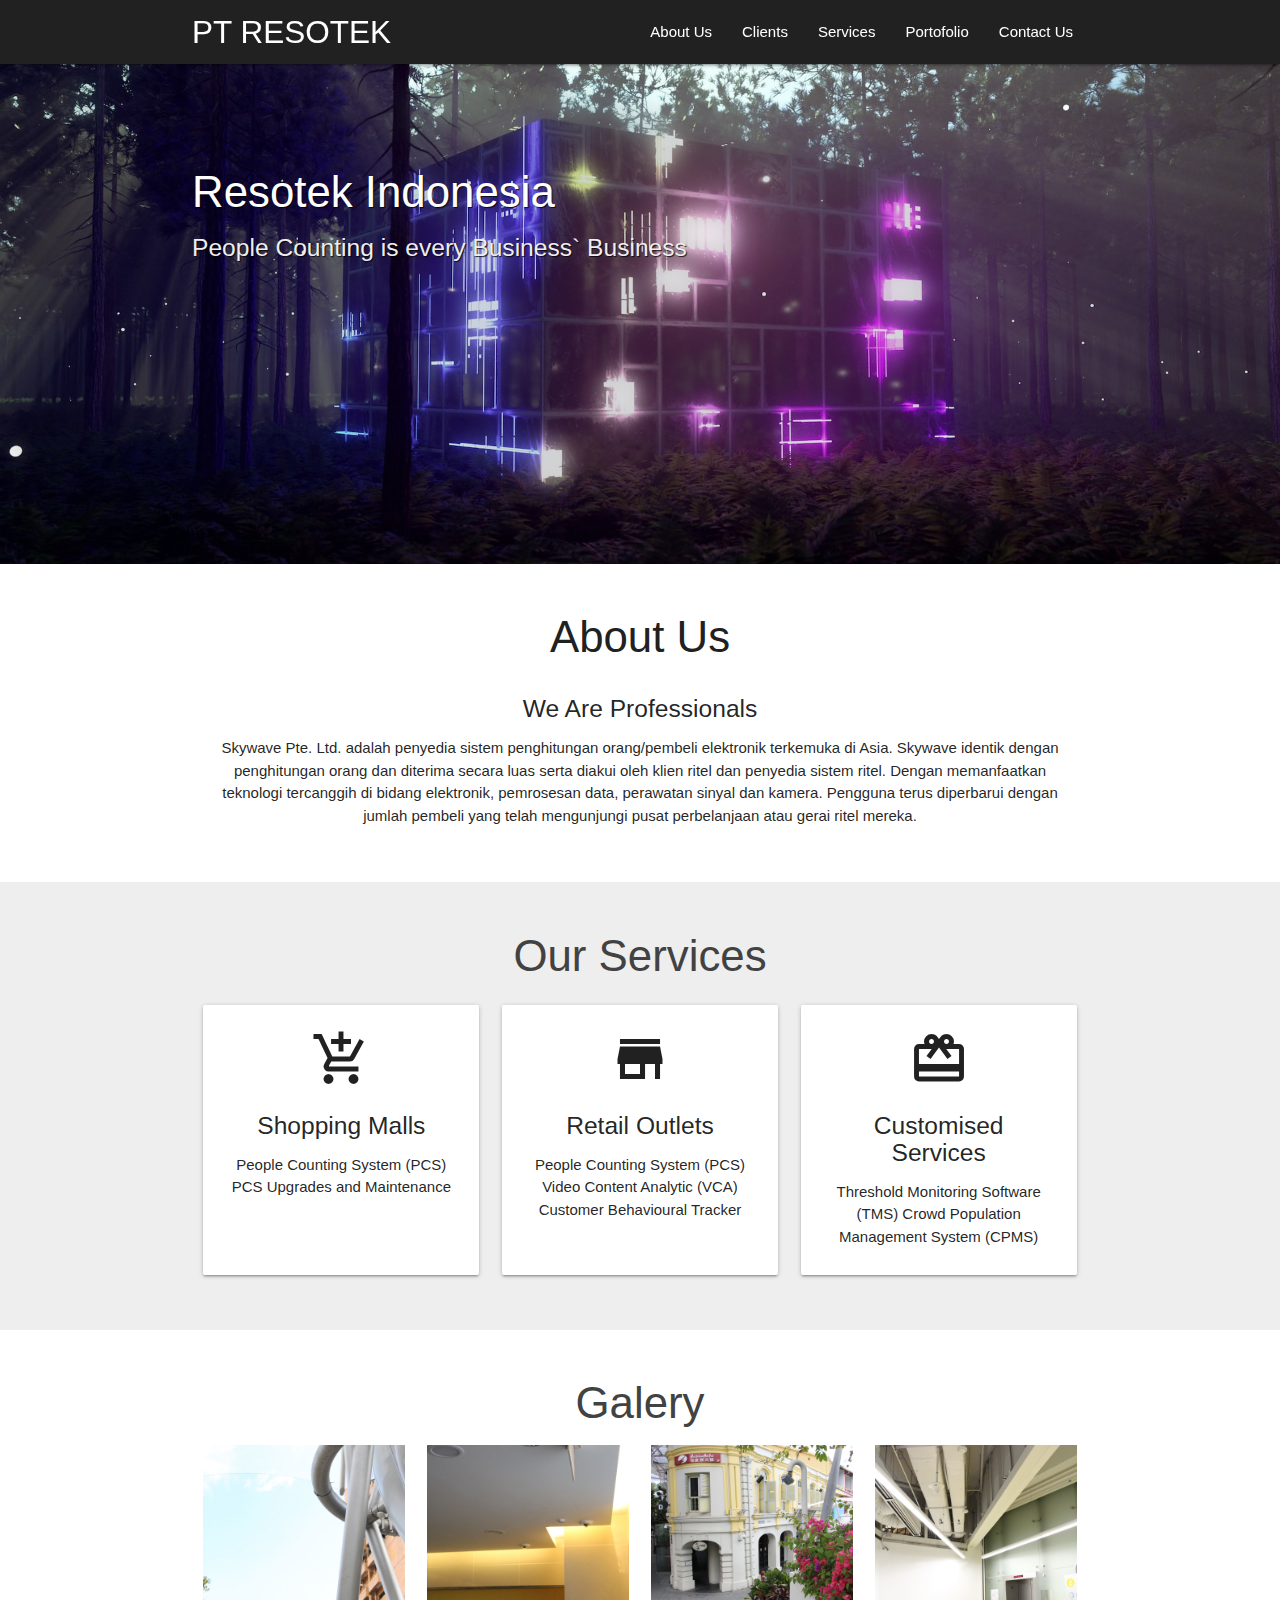
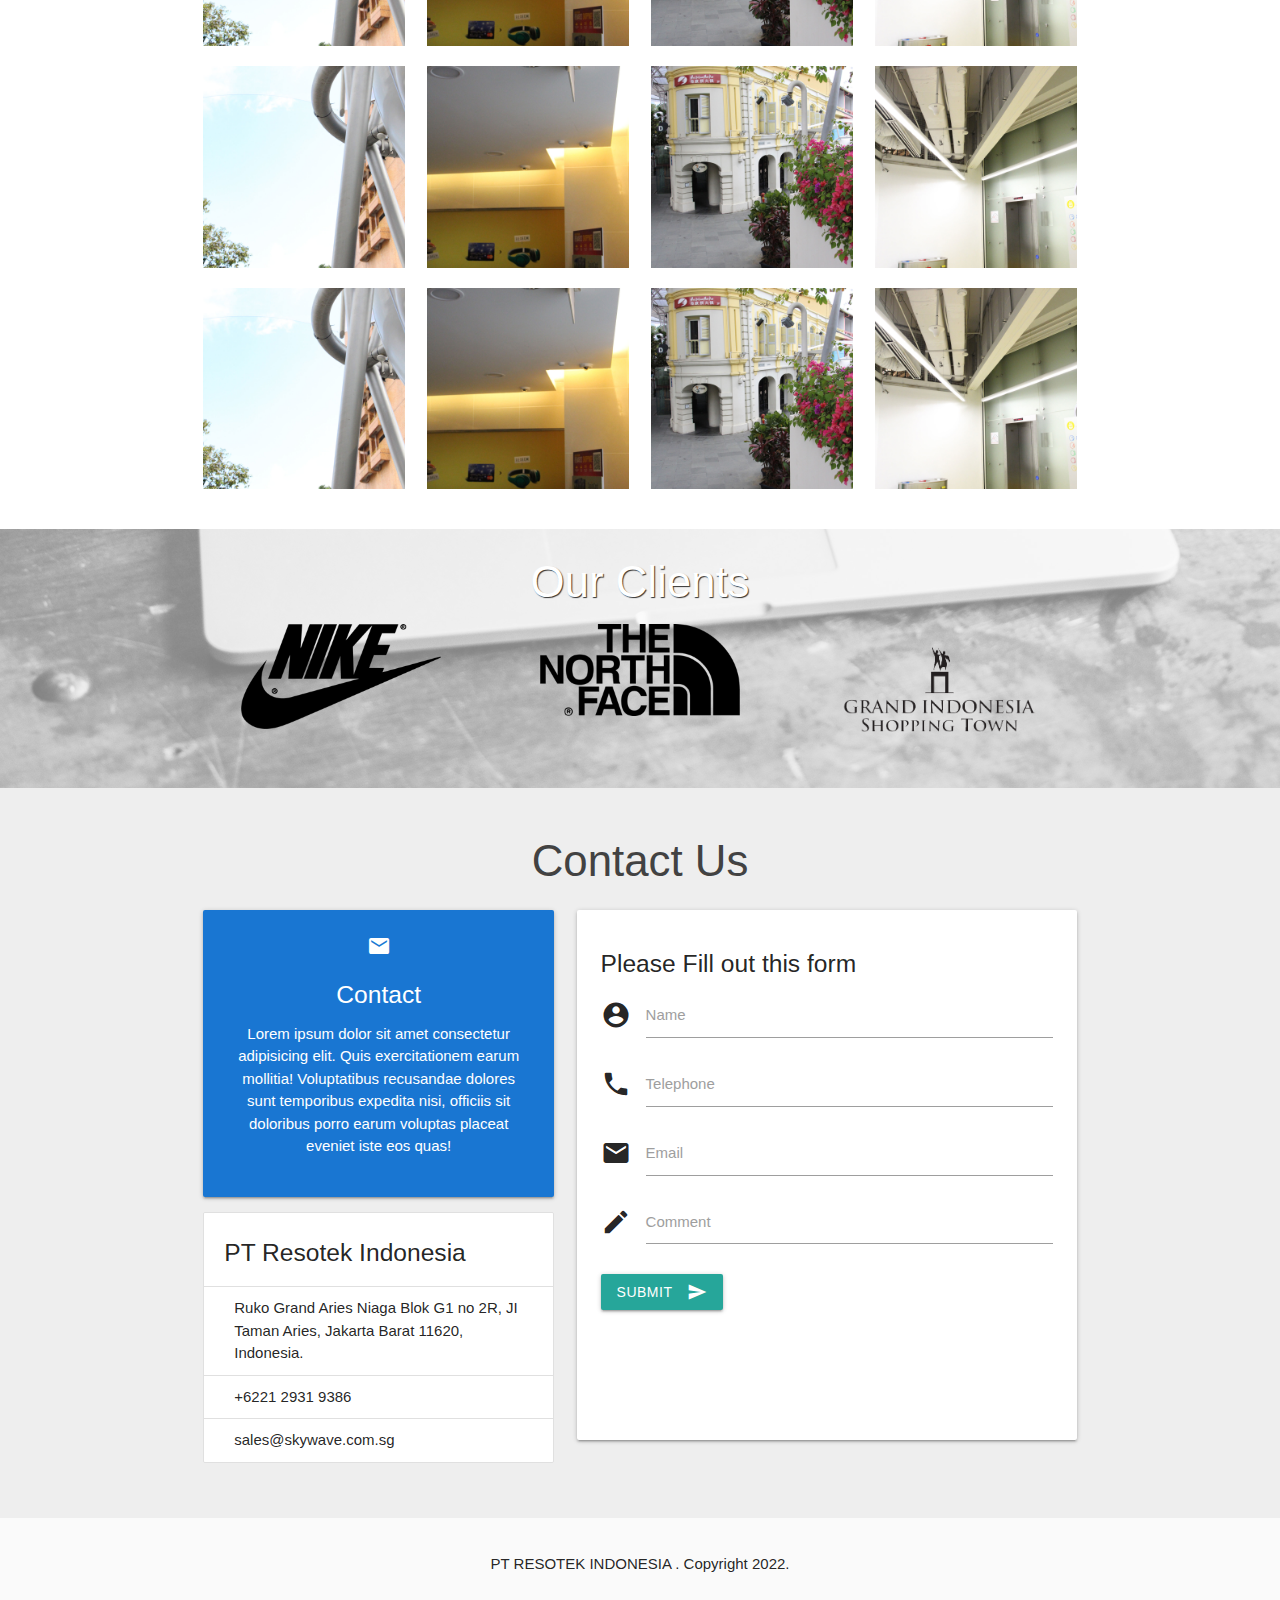
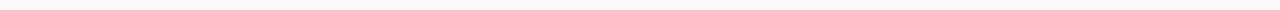
==== index.html @ bae6e1a5 "first_commit" ====
<!DOCTYPE html>
<html>
  <head>
    <!--Import Google Icon Font-->
    <link href="https://fonts.googleapis.com/icon?family=Material+Icons" rel="stylesheet" />
    <!--Import materialize.css-->
    <link type="text/css" rel="stylesheet" href="css/materialize.min.css" media="screen,projection" />

    <!--Let browser know website is optimized for mobile-->
    <meta name="viewport" content="width=device-width, initial-scale=1.0" />
    <title>PT Resotek Indonesia</title>
  </head>

  <!--MyCss-->
  <link rel="stylesheet" href="css/style.css">
  <!--end Mycss-->

  <body>
    <!--Navbar-->
    <div id="slider" class="navbar-fixed ">   
      <nav class="grey darken-4">
        <div class="container">
          <div class="nav-wrapper">
            <a href="#slider" class="brand-logo">PT RESOTEK</a>
            <a href="#" data-target="mobile-Nav" class="sidenav-trigger"><i class="material-icons">menu</i></a>
            <ul class="right hide-on-med-and-down black-text">
              <li><a href="#about">About Us</a></li>
              <li><a href="#clients">Clients</a></li>
              <li><a href="#service">Services</a></li>
              <li><a href="#galery">Portofolio</a></li>
              <li><a href="#contact">Contact Us</a></li>
            </ul>
            </ul>
          </div>
        </div>
      </nav>
    </div>
    <!--end navbar-->

    <!--sideNav-->
    <ul class="sidenav" id="mobile-Nav">
        <li><a href="#about">About Us</a></li>
              <li><a href="#clients">Clients</a></li>
              <li><a href="#service">Services</a></li>
              <li><a href="#galery">Portofolio</a></li>
              <li><a href="#contact">Contact Us</a></li>
    </ul>
    <!--End sideNav-->

    <!--slide-->
    <!--Materializecss: JaveScript -> media -> slider -->
    <div class="slider">
        <ul class="slides">
          <li>
            <img src= "img/slider/5.jpg"> <!-- random image -->
            <div class="caption left-align">
              <h3>Resotek Indonesia</h3>
              <h5 class="light grey-text text-lighten-3">People Counting is every Business` Business</h5>
            </div>
          </li>
          <li>
            <img src= "img/slider/8.jpg"> <!-- random image -->
            <div class="caption right-align">
              <h3>Resotek Indonesia</h3>
              <h5 class="light grey-text text-lighten-3">People Counting is every Business` Business</h5>
            </div>
          </li>
          <li>
            <img src= "img/slider/6.jpg"> <!-- random image -->
            <div class="caption center-align">
              <h3>Resotek Indonesia</h3>
              <h5 class="light grey-text text-lighten-3">People Counting is every Business` Business</h5>
            </div>
          </li>
          </ul>
          </div>
    <!--end slide-->

    <!--About Us-->
    <!--Materializecss: CSS -> GRID -->
    <section id="about" class="about scrollspy">
        <div class="container">
        <div class="row">
                <h3 class="center light grey-text text-darken-4">About Us</h3> 
                <div class="col">
            <h5 class="center">We Are Professionals</h5>
            <p class="center">Skywave Pte. Ltd. adalah penyedia sistem penghitungan orang/pembeli elektronik terkemuka di Asia. Skywave identik dengan penghitungan orang dan diterima secara luas serta diakui oleh klien ritel dan penyedia sistem ritel.

              Dengan memanfaatkan teknologi tercanggih di bidang elektronik, pemrosesan data, perawatan sinyal dan kamera. Pengguna terus diperbarui dengan jumlah pembeli yang telah mengunjungi pusat perbelanjaan atau gerai ritel mereka.</p>       
    </div>
                                
    </div>
    </div>
    </section>

    <!--end About Us-->

    <!--Service-->
     <!--Materializecss: Component -> Cards -->
     <!--Materializecss: Component -> Icon -->
    <section id="service" class="service grey lighten-3 scrollspy">
      <div class="container">
        <div class="row">
          <h3 class="light center grey-text text-darken-3">Our Services</h3>
          <div class="col m4 s12">
            <div id="panel" class="card-panel center">
              <i class="material-icons medium">add_shopping_cart</i>
              <h5>Shopping Malls</h5>
              <ul>
                <li>People Counting System (PCS)</li>
                <li>  PCS Upgrades and Maintenance</li>
            </div>
          </div>
          <div class="col m4 s12">
            <div id="panel" class="card-panel center">
              <i class="material-icons medium">store</i>
              <h5>Retail Outlets</h5>
              <ul>
               <l1> People Counting System (PCS) </l1>
               <l1> Video Content Analytic (VCA) </l1>
               <l1> Customer Behavioural Tracker </l1>
            </div>
          </div>
          <div class="col m4 s12">
            <div id="panel" class="card-panel center">
              <i class="material-icons medium">card_giftcard</i>
              <h5>Customised Services</h5>
              <ul>
               <l1> Threshold Monitoring Software (TMS)</l1>
               <l1> Crowd Population Management System (CPMS) </l1>
            </div>
          </div>
        </div>
      </div>
    </section>
    <!--end Service-->

    <!--Galery-->
    <!--JavaScript -> Media -> MaterialBox -->
    <section id="galery" class="galery scrollspy">
      <div class="container">
          <h3 class="light center grey-text text-darken-3">Galery</h3>
          <div class="row">
            <div class="col m3 s12">
              <img src="img/galery/bracketdetector.jpg" class="responsive-img materialboxed" >
            </div>
            <div class="col m3 s12">
              <img src="img/galery/flushedsensor.jpg" class="responsive-img materialboxed" >
            </div>
            <div class="col m3 s12">
              <img src="img/galery/poledetector.jpg" class="responsive-img materialboxed" >
            </div>
            <div class="col m3 s12">
              <img src="img/galery/surfacesensor.jpg" class="responsive-img materialboxed" >
            </div>
          </div>
          <div class="row">
            <div class="col m3 s12">
              <img src="img/galery/bracketdetector.jpg" class="responsive-img materialboxed" >
            </div>
            <div class="col m3 s12">
              <img src="img/galery/flushedsensor.jpg" class="responsive-img materialboxed" >
            </div>
            <div class="col m3 s12">
              <img src="img/galery/poledetector.jpg" class="responsive-img materialboxed" >
            </div>
            <div class="col m3 s12">
              <img src="img/galery/surfacesensor.jpg" class="responsive-img materialboxed" >
            </div>
          </div>
          <div class="row">
            <div class="col m3 s12">
              <img src="img/galery/bracketdetector.jpg" class="responsive-img materialboxed" >
            </div>
            <div class="col m3 s12">
              <img src="img/galery/flushedsensor.jpg" class="responsive-img materialboxed" >
            </div>
            <div class="col m3 s12">
              <img src="img/galery/poledetector.jpg" class="responsive-img materialboxed" >
            </div>
            <div class="col m3 s12">
              <img src="img/galery/surfacesensor.jpg" class="responsive-img materialboxed" >
            </div>
          </div>
      </div>
    </section>
    <!--End Galery-->

      <!--Our Clients-->
    <!--Materializecss: JavaScript -> Parallax -->
    <div id="clients" class="parallax-container scrollspy">
      <div class="parallax"><img src="img/slider/4.png"></div>

      <div class="container clients">
        <h3 class="center light white-text">Our Clients</h3>
        <div class="row">
          <div class="col m4 s12 center">
            <img src="img/clients/nike2.png">
          </div>
          <div class="col m4 s12 center">
            <img src="img/clients/tnf4.png">
          </div>
          <div class="col m4 s12 center"> 
            <img src="img/clients/gi.png">
          </div>
        </div>
      </div>
    </div>

    <!--end Clients-->


    <!--contact-->
    <section id="contact" class="contact grey lighten-3 scrollspy">
      <div class="container">
        <h3 class="light center grey-text text-darken-3">Contact Us</h3>
        <div class="row">
          <div class="col m5 sm12">
            <div class="card-panel blue darken-2 center white-text">
              <i class="material-icons">email</i>
              <h5>Contact</h5>
              <p>Lorem ipsum dolor sit amet consectetur adipisicing elit. Quis exercitationem earum mollitia! Voluptatibus recusandae dolores sunt temporibus expedita nisi, officiis sit doloribus porro earum voluptas placeat eveniet iste eos quas!</p>
            </div>
            <!--Materiale : Component -> Collection -> header -->
            
      <ul class="collection with-header"> 
        <li class="collection-header"><h5>PT Resotek Indonesia</h5></li>
        <li class="collection-item">Ruko Grand Aries Niaga Blok G1 no 2R, JI Taman Aries, Jakarta Barat 11620, Indonesia.</li>
        <li class="collection-item">+6221 2931 9386</li>
        <li class="collection-item"> 	sales@skywave.com.sg </li>
      </ul>
          </div>

          <div class="col m7 s12">
            <form>
              <div id="contact-card" class="card-panel">
                <h5>Please Fill out this form</h5>    
                <div class="input-field">
                  <i class="material-icons prefix">account_circle</i>
                  <input id="name" type="text" required class="validate">
                  <label for="name">Name</label>
                </div>
                <div class="input-field">
                  <i class="material-icons prefix">phone</i>
                  <input id="telephone" type="tel" class="validate">
                  <label for="telephone">Telephone</label>
                </div>
                <div class="input-field">
                  <i class="material-icons prefix">email</i>
                  <input id="email" type="email" class="validate">
                  <label for="email">Email</label>
                </div>
                <div class="input-field">
                  <i class="material-icons prefix">mode_edit</i>
                  <textarea id="icon_prefix2" class="materialize-textarea"></textarea>
                  <label for="icon_prefix2">Comment</label>
                </div>
                <button class="btn waves-effect waves-light" type="submit" name="action">Submit
                  <i class="material-icons right">send</i>
                </button>
              </div>
            </form>
          </div>

        </div>
      </div>
    </section>
    <!--end contact-->

    <!--footer-->

    <footer class="grey lighten-5 center">
      <p class="flow text">PT RESOTEK INDONESIA . Copyright 2022.</p>
    </footer>

    <!--end footer-->

    <!--JavaScript at end of body for optimized loading-->
    <script type="text/javascript" src="js/materialize.min.js"></script>
    <script>
        var sideNav = document.querySelectorAll('.sidenav')
        M.Sidenav.init(sideNav)

        var slider = document.querySelectorAll('.slider')
        M.Slider.init(slider, {
            indicators:false,
            interval:3000,
            height:500
        })

        var parallax = document.querySelectorAll('.parallax')
        M.Parallax.init(parallax)

        var galery = document.querySelectorAll('.materialboxed')
        M.Materialbox.init(galery)

        var elems = document.querySelectorAll('.scrollspy');
        M.ScrollSpy.init(elems,{
          scrollOffset:30
        });

    </script>
  </body>
</html>
---- css/style.css ----
.slider h3,
.slider h5,
.clients h3 {
  text-shadow: 1px 1px 1px rgba(0, 0, 0, 0.8);
}

.parallax-container {
  height: 20%;
}

.parallax img {
  filter: grayscale(1);
  opacity: 0.5 !important;
}

.clients img {
  max-width: 200px;
  filter: drop-shadow(1px 1px 1px 1px rgba(0, 0, 0, 0.8));
}

section {
  padding: 20px 0;
}

#panel {
  height: 270px;
}

#contact-card {
  height: 530px;
}

section,
footer {
  padding: 20px 0;
}
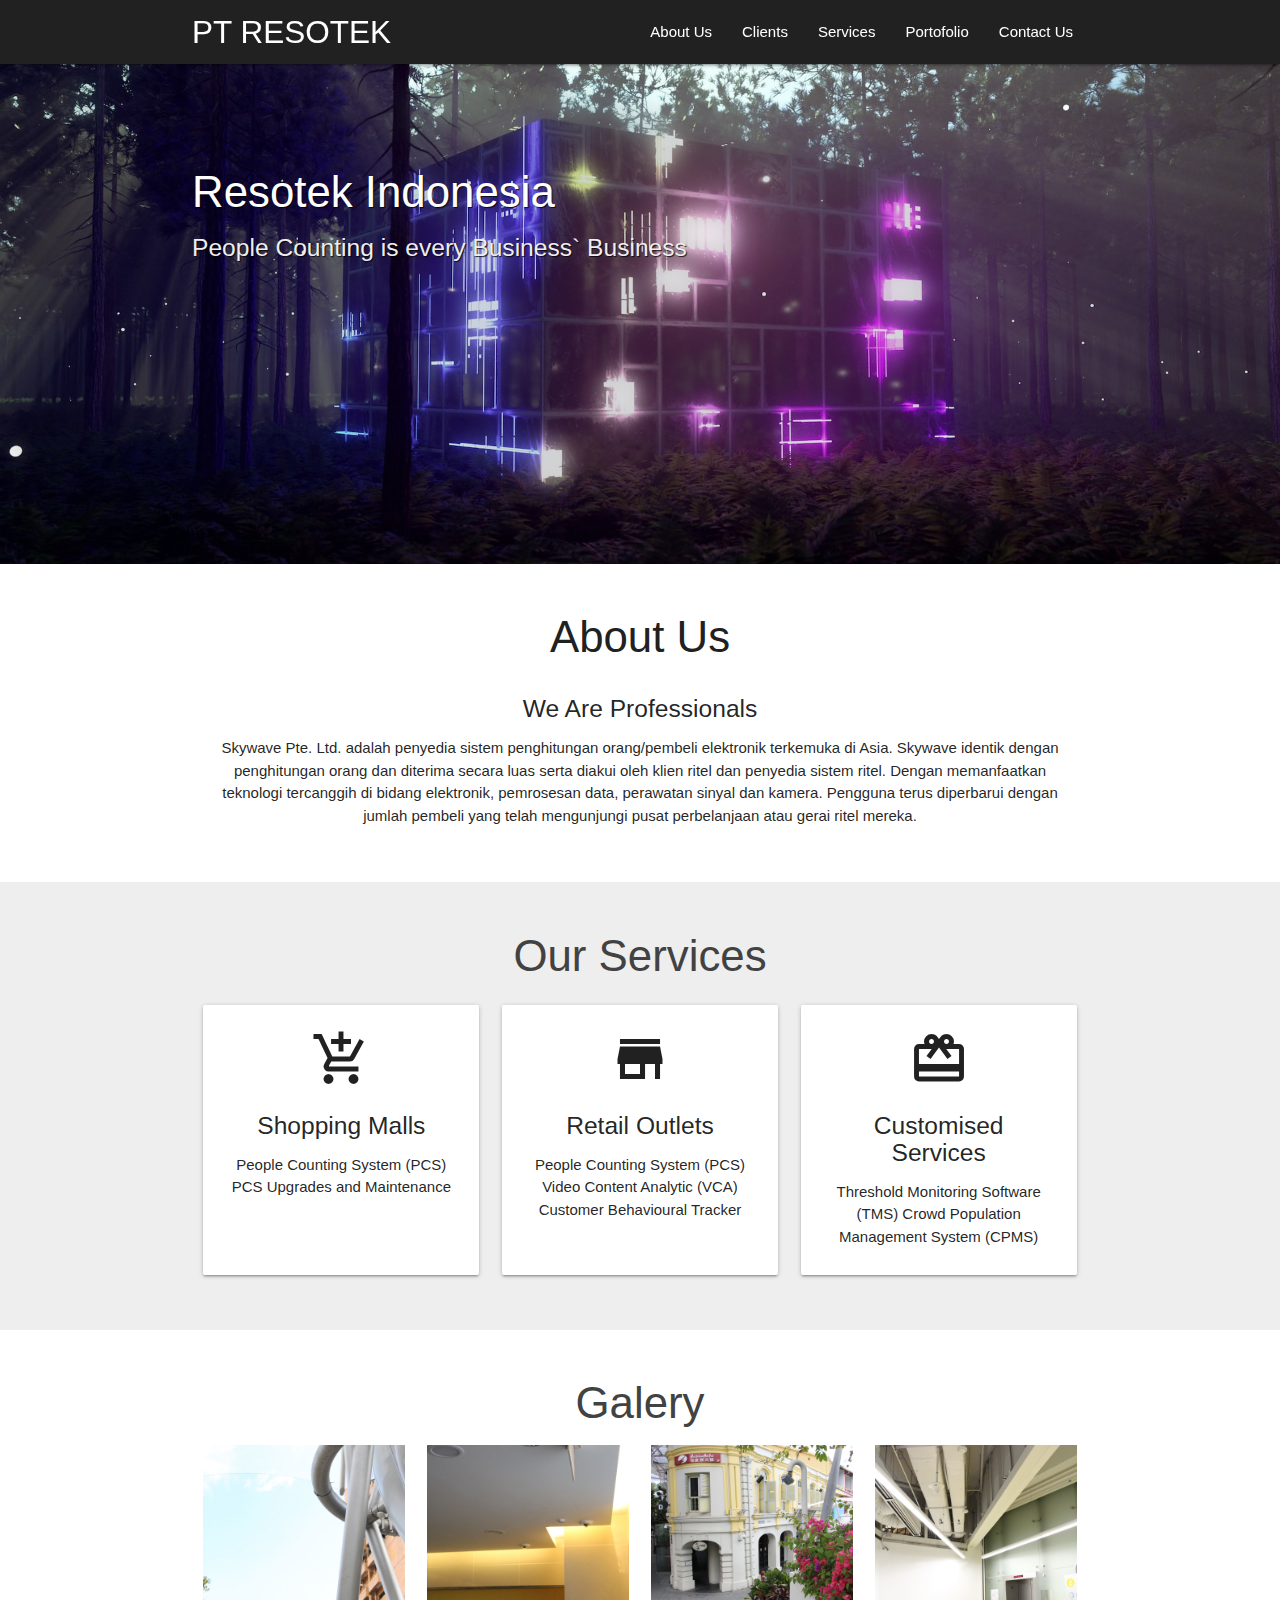
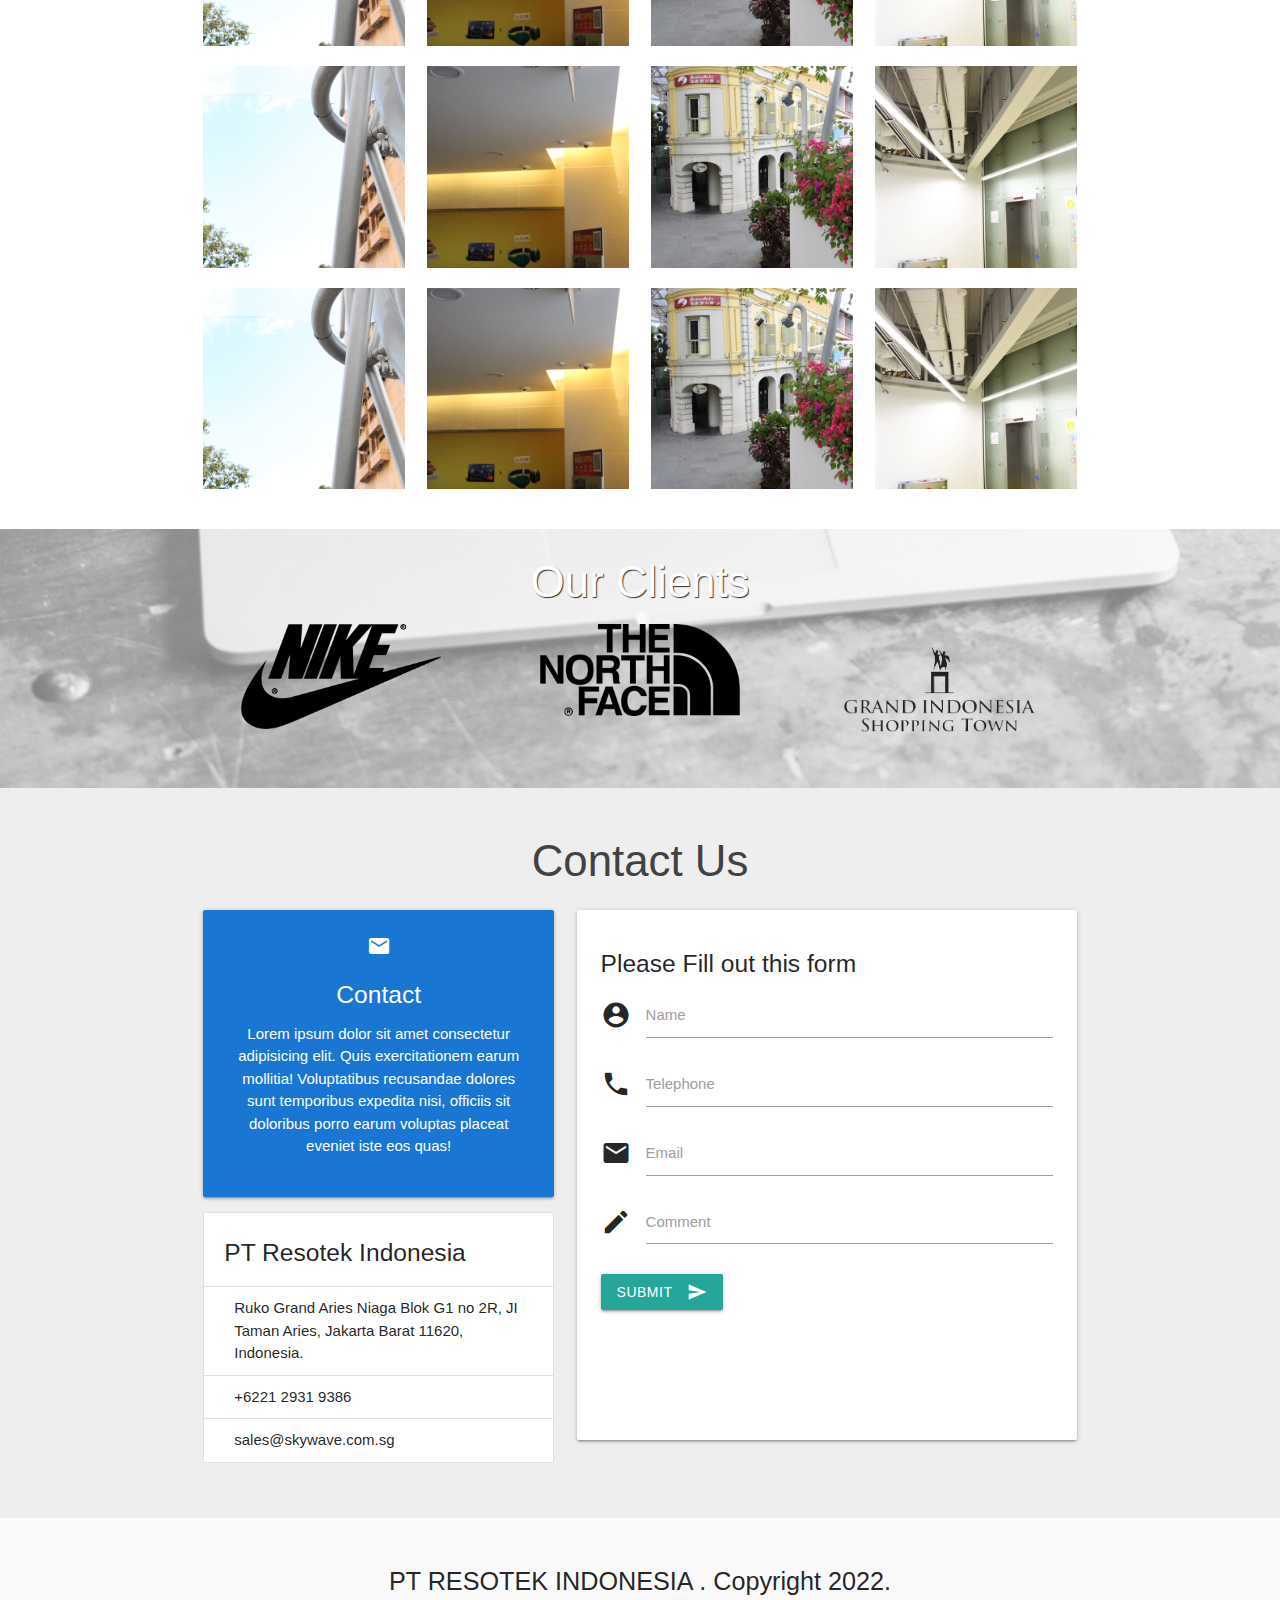
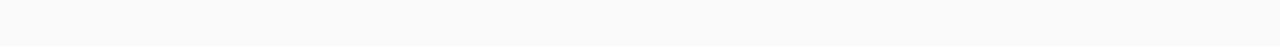
==== commit 4d407b64: "fixed brand-logo navbar" ====
--- a/index.html
+++ b/index.html
@@ -21,7 +21,7 @@
       <nav class="grey darken-4">
         <div class="container">
           <div class="nav-wrapper">
-            <a href="#slider" class="brand-logo">PT RESOTEK</a>
+            <a href="#slider" class="brand-logo flow-text">PT RESOTEK</a>
             <a href="#" data-target="mobile-Nav" class="sidenav-trigger"><i class="material-icons">menu</i></a>
             <ul class="right hide-on-med-and-down black-text">
               <li><a href="#about">About Us</a></li>
@@ -270,7 +270,7 @@
     <!--footer-->
 
     <footer class="grey lighten-5 center">
-      <p class="flow text">PT RESOTEK INDONESIA . Copyright 2022.</p>
+      <p class="flow-text">PT RESOTEK INDONESIA . Copyright 2022.</p>
     </footer>
 
     <!--end footer-->
